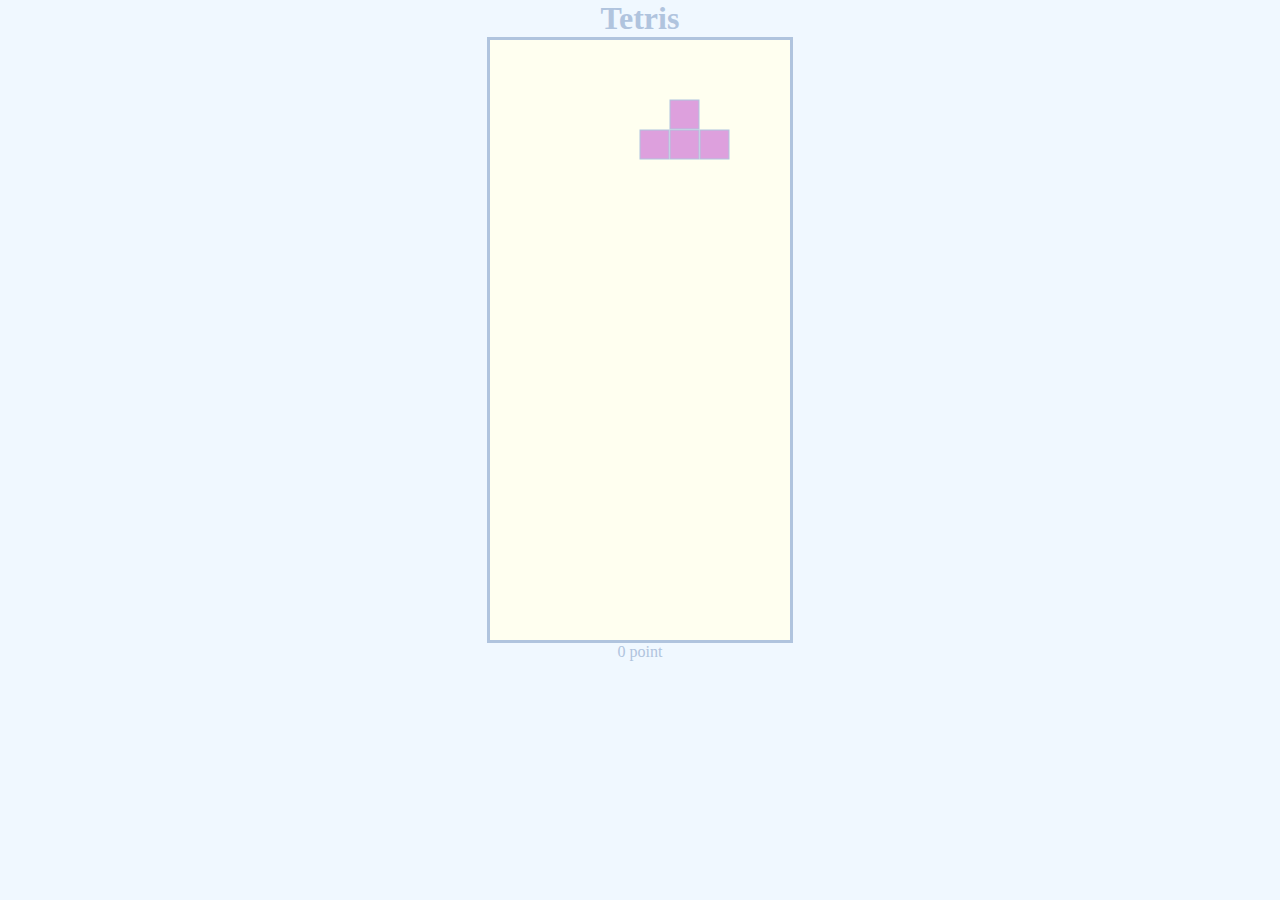
==== index.html @ 591980c6 "first commit" ====
<!DOCTYPE html>
<html>
  <head>
    <title>HTML5 Tetris</title>
    <link rel = 'stylesheet' href = 'style.css' />
  </head>
  <body>
    <div class = "wraper">
      <h1>Tetris</h1>
      <canvas width = '300' height = '600'></canvas>
      <p id ="score">0 point</p>
      <script src = 'js/tetris.js'></script>
      <script src = 'js/controller.js'></script>
      <script src = 'js/render.js'></script>
    </div>
  </body>
</html>
---- style.css ----
/*ゲーム画面 デザイン設定*/

html, body {
  margin: 0;
  padding: 0;
  height: 100%;
}

h1, p {
  margin: 0;
  color: #B0C4DE;
  text-align: center;
}

canvas {
    display: block;
    margin: auto;
    border: 3px solid #B0C4DE;
    background-color: #FFFFF0;
}

.wraper {
  background-color: #F0F8FF;
  height: 100%;
}
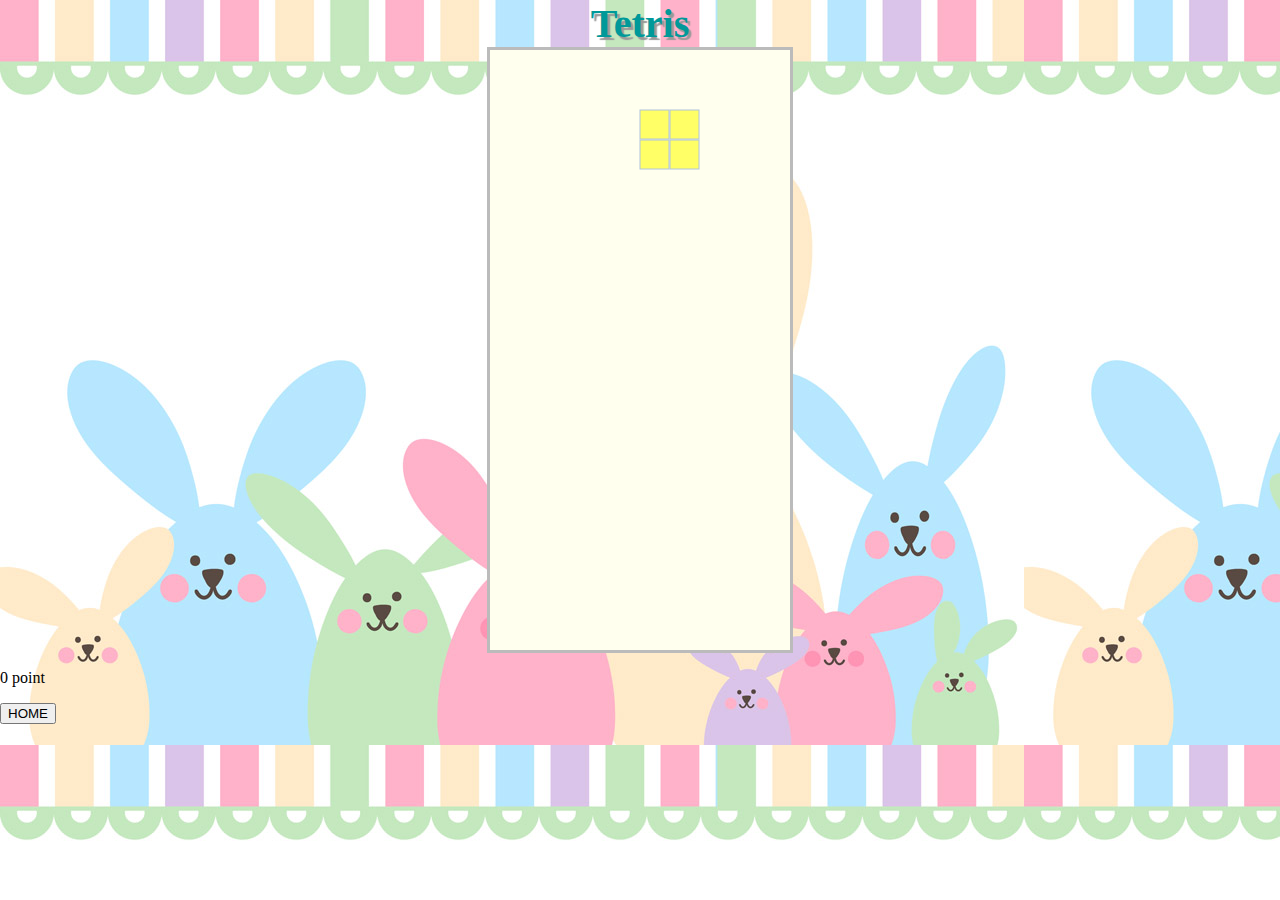
==== commit 7aab4267: "いろいろ" ====
--- a/index.html
+++ b/index.html
@@ -1,14 +1,20 @@
 <!DOCTYPE html>
 <html>
   <head>
-    <title>HTML5 Tetris</title>
-    <link rel = 'stylesheet' href = 'style.css' />
+    <meta charset="UTF-8">
+    <title>Tetris</title>
+    <link rel = 'stylesheet' href = 'index.css'>
+    <link rel = 'stylesheet' href = 'lib/sweetalert.css'>
+    <script src= 'lib/sweetalert-dev.js'></script>
   </head>
+
   <body>
     <div class = "wraper">
-      <h1>Tetris</h1>
+      <h1 class="h1">Tetris</h1>
       <canvas width = '300' height = '600'></canvas>
       <p id ="score">0 point</p>
+      <input type="button" value="HOME" onclick="location.href='home.html'">
+
       <script src = 'js/tetris.js'></script>
       <script src = 'js/controller.js'></script>
       <script src = 'js/render.js'></script>
--- a/index.css
+++ b/index.css
@@ -0,0 +1,42 @@
+/*ゲーム画面 デザイン設定*/
+
+html, body {
+  margin: 0;
+  padding: 0;
+  height: 100%;
+}
+body {
+  margin-top: 0;
+}
+
+.h1{
+  color: #009999;
+  text-align: center;
+  font-size: 40px;
+  text-shadow: 3px 3px 1px #999999;
+  margin: 0;
+}
+
+.h2{
+  margin: 0;
+  color:#008080;
+  text-align: center;
+  font-size:  30px;
+  text-shadow: 3px 3px 1px #999999;
+
+}
+
+canvas {
+    margin: 100;
+    display: block;
+    margin: auto;
+    border: 3px solid #BBBBBB;
+    background-color: #FFFFEE;
+}
+
+.wraper {
+  background-color: #F0F8FF;
+  height: 100%;
+  background-image: url("lgi01a201408041500.jpg");
+
+}
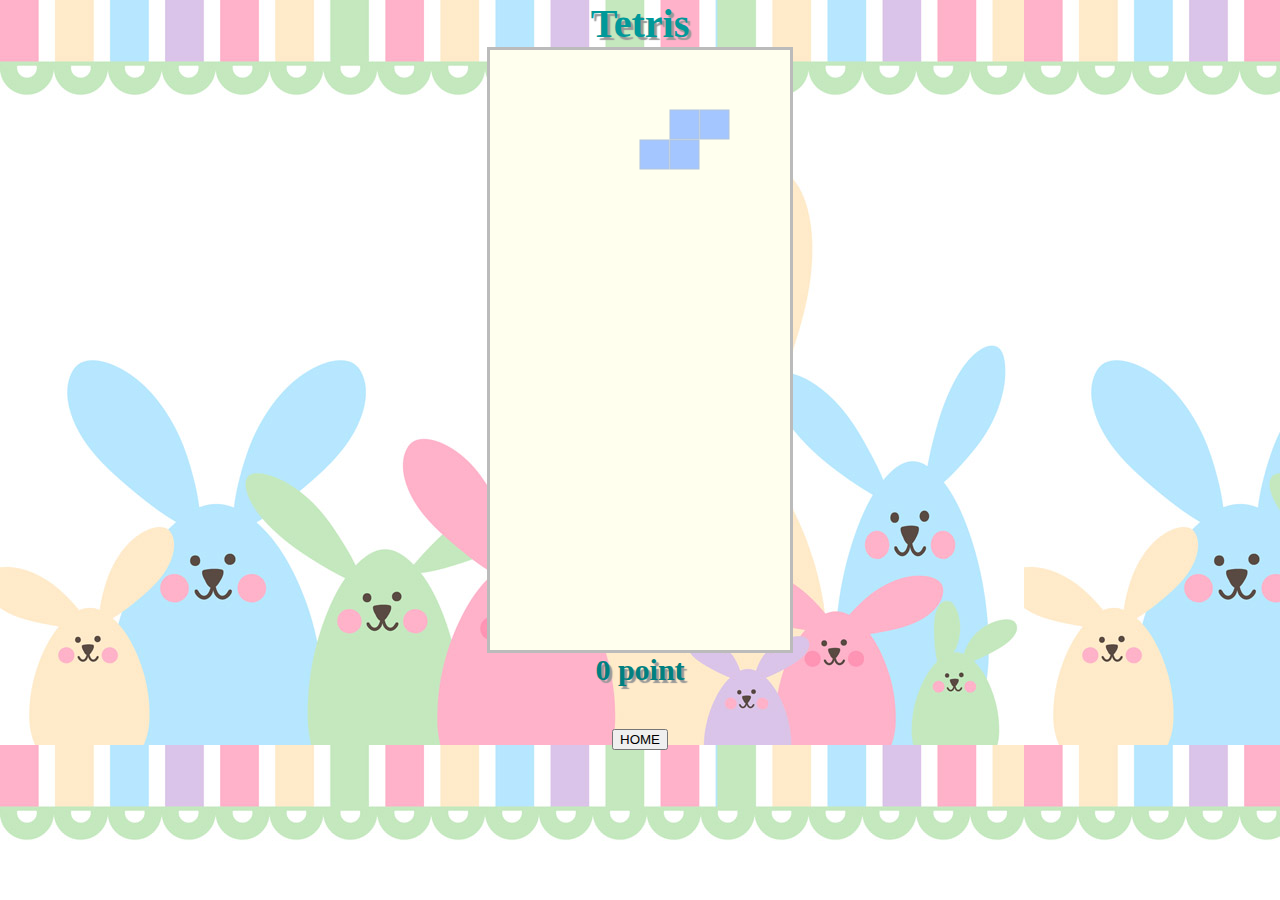
==== commit aa8f4b7d: "pointまわり" ====
--- a/index.html
+++ b/index.html
@@ -12,7 +12,7 @@
     <div class = "wraper">
       <h1 class="h1">Tetris</h1>
       <canvas width = '300' height = '600'></canvas>
-      <p id ="score">0 point</p>
+      <h2 id ="score" class="h2">0 point</p>
       <input type="button" value="HOME" onclick="location.href='home.html'">
 
       <script src = 'js/tetris.js'></script>
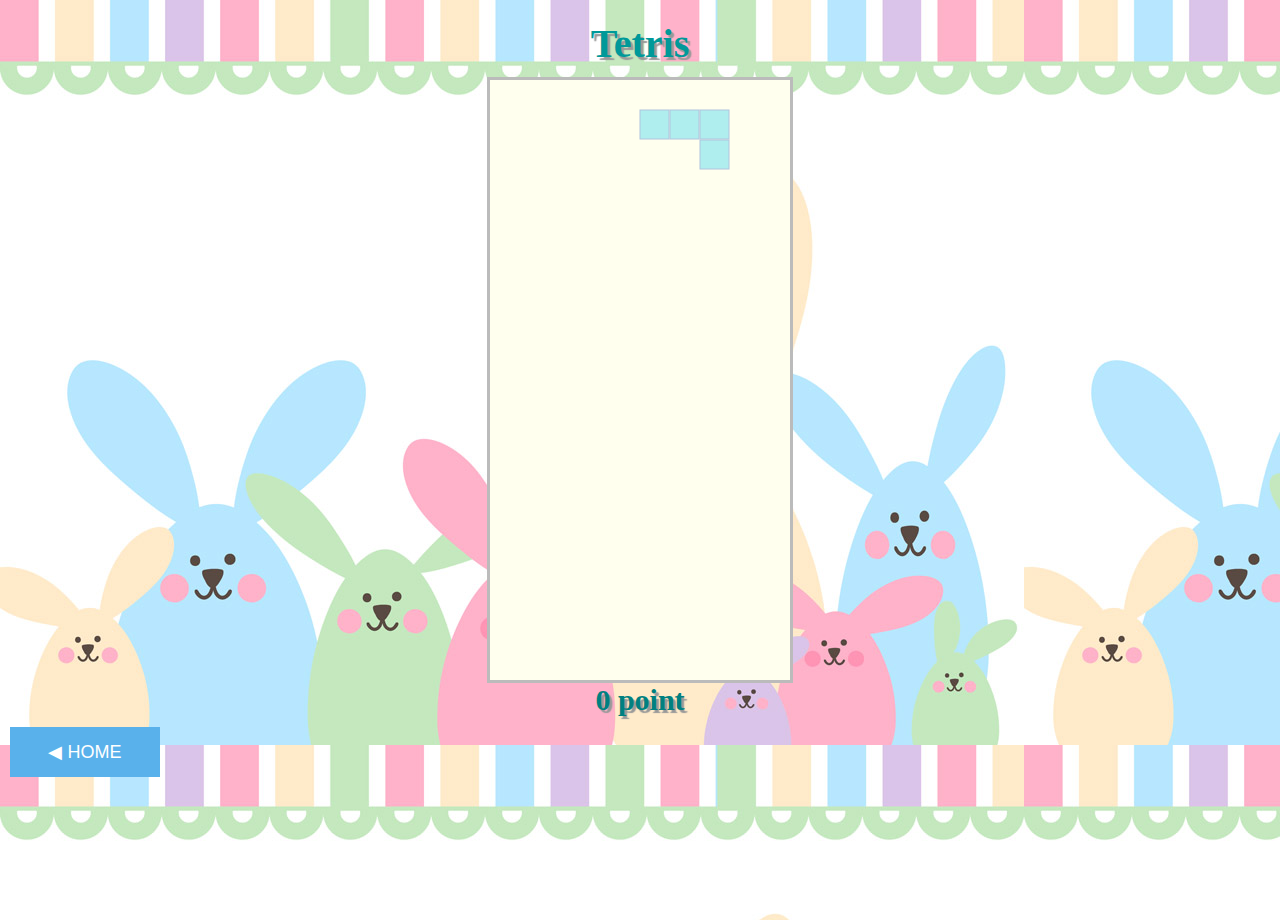
==== commit 9674b4cb: "いろいろ" ====
--- a/index.html
+++ b/index.html
@@ -3,7 +3,7 @@
   <head>
     <meta charset="UTF-8">
     <title>Tetris</title>
-    <link rel = 'stylesheet' href = 'index.css'>
+    <link rel = 'stylesheet' href = 'style.css'>
     <link rel = 'stylesheet' href = 'lib/sweetalert.css'>
     <script src= 'lib/sweetalert-dev.js'></script>
   </head>
@@ -11,9 +11,12 @@
   <body>
     <div class = "wraper">
       <h1 class="h1">Tetris</h1>
+
       <canvas width = '300' height = '600'></canvas>
-      <h2 id ="score" class="h2">0 point</p>
-      <input type="button" value="HOME" onclick="location.href='home.html'">
+
+      <h2 id ="score" class="h2">0 point</h2>
+
+      <input type="button" class="button" value="◀︎ HOME" onclick="location.href='last02.html'">
 
       <script src = 'js/tetris.js'></script>
       <script src = 'js/controller.js'></script>
--- a/style.css
+++ b/style.css
@@ -0,0 +1,103 @@
+/*共通・リセットCSS*/
+
+html, body {
+  margin: 0;
+  padding: 0;
+  height: 100%;
+  background-image: url("lgi01a201408041500.jpg");
+}
+
+.button {
+	background-color: #59b1eb;
+	border: 2px solid #59b1eb;
+	color: white;
+  height: 50px;
+  width: 150px;
+  font-size: 18px;
+  margin: 10px auto;
+}
+
+.button:hover {
+	background-color: #fff;
+	border-color: #59b1eb;
+	color: #59b1eb;
+}
+
+/*トップページ デザイン設定*/
+
+.marquee{
+background-color: yellowgreen;
+
+}
+
+.main1 {
+  height: 200px;
+  width: 700px;
+  margin: 0 auto;
+}
+
+.main2 {
+  height: 300px;
+  width: 700px;
+  margin: 0 auto;
+}
+
+.main3 {
+  font-weight: bold;
+  color:#ff4500;
+  height:70px;
+  width:500px;
+   margin: 0 auto;
+}
+
+h1 {
+  color: #FF6600;
+  font-weight: bold;
+}
+
+dt {
+  color: #FF66CC;
+  font-weight: bold;
+}
+
+dd, li {
+  color: #444444;
+}
+p1 {
+  color: #FF66CC;
+  font-weight: bold;
+}
+
+/*ゲーム画面 デザイン設定*/
+
+.h1{
+  color: #009999;
+  text-align: center;
+  font-size: 40px;
+  text-shadow: 3px 3px 1px #999999;
+  margin: 10px;
+}
+
+.h2{
+  margin: 0;
+  color:#008080;
+  text-align: center;
+  font-size:  30px;
+  text-shadow: 3px 3px 1px #999999;
+
+}
+
+canvas {
+    margin: 100;
+    display: block;
+    margin: auto;
+    border: 3px solid #BBBBBB;
+    background-color: #FFFFEE;
+}
+
+.wraper {
+  background-color: #F0F8FF;
+  height: 100%;
+  background-image: url("lgi01a201408041500.jpg");
+  padding: 10px;
+}
